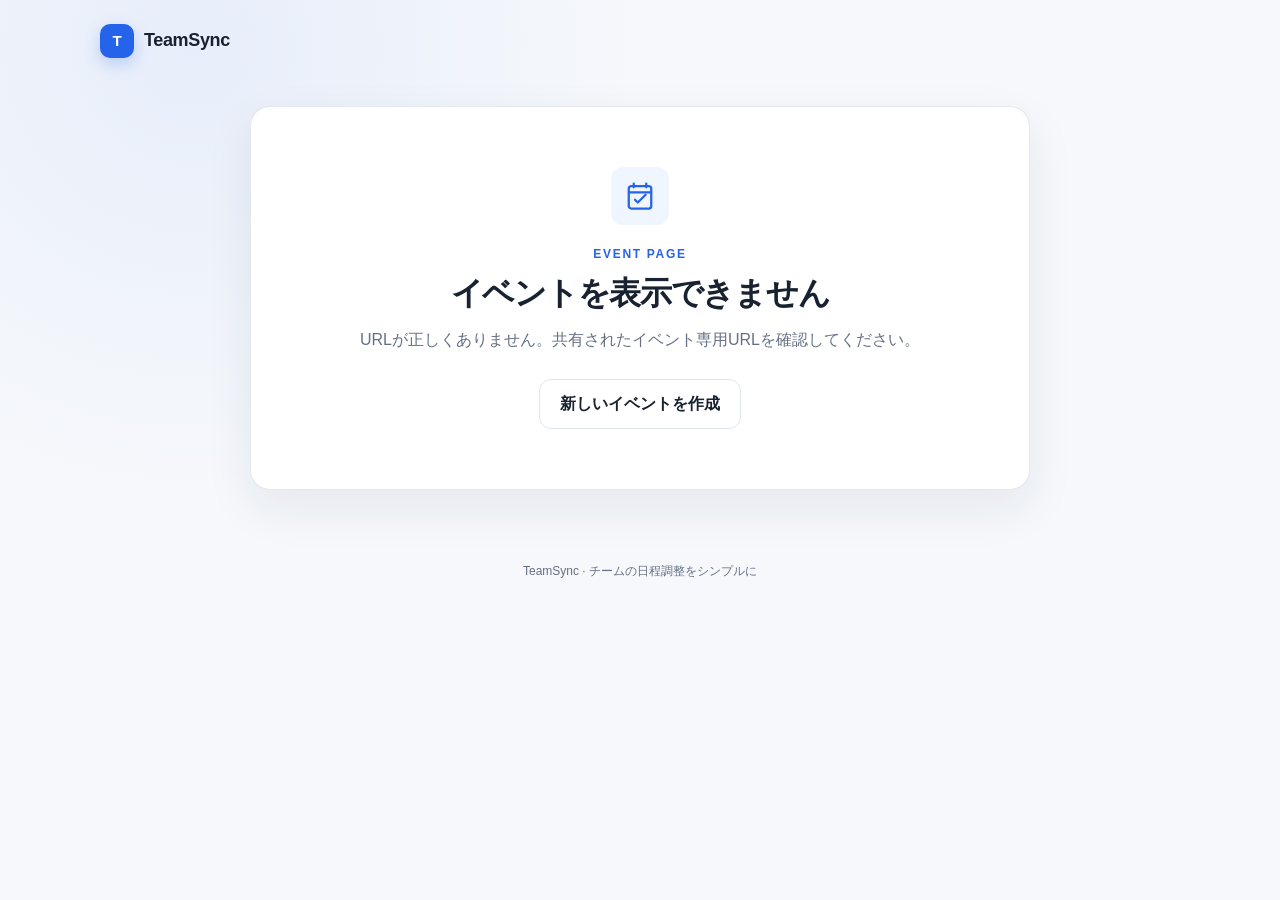
==== event.html @ c346ac4a "Remove totals row from response table" ====
<!doctype html>
<html lang="ja">
  <head>
    <meta charset="UTF-8" />
    <meta name="viewport" content="width=device-width, initial-scale=1.0" />
    <meta name="description" content="TeamSyncのイベント専用ページです。" />
    <title>イベント | TeamSync</title>
    <link rel="stylesheet" href="css/style.css?v=9" />
  </head>
  <body>
    <header class="site-header">
      <a class="brand" href="index.html" aria-label="TeamSync ホーム">
        <span class="brand-mark" aria-hidden="true">T</span>
        <span>TeamSync</span>
      </a>
    </header>

    <main class="page-shell event-page-shell">
      <section id="event-loading" class="card event-state" aria-live="polite">
        <span class="event-loader" aria-hidden="true"></span>
        <p>イベント情報を読み込んでいます…</p>
      </section>

      <section id="event-error" class="card empty-state" aria-labelledby="event-error-title" hidden>
        <span class="calendar-icon calendar-icon--large" aria-hidden="true">
          <svg viewBox="0 0 24 24">
            <path d="M7 2v3M17 2v3M3.5 9h17M5 4h14a2 2 0 0 1 2 2v14a2 2 0 0 1-2 2H5a2 2 0 0 1-2-2V6a2 2 0 0 1 2-2Z" />
            <path d="m8 15 2.2 2.2L16.5 11" />
          </svg>
        </span>
        <p class="eyebrow">EVENT PAGE</p>
        <h1 id="event-error-title">イベントを表示できません</h1>
        <p id="event-error-message" class="intro-copy"></p>
        <a class="secondary-button" href="index.html">新しいイベントを作成</a>
      </section>

      <article id="event-content" class="event-content" aria-labelledby="event-title" hidden>
        <section class="card event-summary">
          <div class="event-summary-heading">
            <div>
              <p class="eyebrow">EVENT</p>
              <h1 id="event-title"></h1>
            </div>
            <span class="event-candidate-badge" id="event-candidate-count"></span>
          </div>
          <p id="event-description" class="event-description"></p>

          <div class="share-panel">
            <div>
              <span class="share-label">イベント専用URL</span>
              <p id="share-url" class="share-url"></p>
            </div>
            <button id="copy-url-button" class="copy-button" type="button">
              <svg viewBox="0 0 20 20" aria-hidden="true">
                <rect x="6" y="6" width="10" height="10" rx="2" />
                <path d="M13 6V5a2 2 0 0 0-2-2H5a2 2 0 0 0-2 2v6a2 2 0 0 0 2 2h1" />
              </svg>
              <span id="copy-url-label">URLをコピー</span>
            </button>
          </div>
          <p id="copy-status" class="copy-status" role="status" aria-live="polite"></p>
        </section>

        <section class="card event-dates" aria-labelledby="event-dates-title">
          <div class="event-section-heading">
            <div>
              <p class="step-label">YOUR RESPONSE</p>
              <h2 id="event-dates-title">出欠を回答</h2>
            </div>
            <p>回答する候補だけ選択できます</p>
          </div>

          <form id="response-form" novalidate>
            <div class="response-name-group">
              <label for="participant-name">
                名前 <span class="required">*</span>
              </label>
              <input
                id="participant-name"
                name="participantName"
                type="text"
                maxlength="40"
                placeholder="例：たなか"
                autocomplete="name"
                aria-describedby="participant-name-hint participant-name-error"
                required
              />
              <div class="field-meta">
                <p id="participant-name-hint" class="field-hint">
                  同じ名前で再回答すると、選択した回答を更新します
                </p>
                <p id="participant-name-count" class="character-count" aria-hidden="true">
                  0 / 40
                </p>
              </div>
              <p id="participant-name-error" class="field-error" aria-live="polite"></p>
            </div>

            <ol id="event-date-list" class="event-date-list"></ol>

            <p class="response-help">
              ○・△・×のいずれかを選んだ候補だけ保存されます。コメントは候補ごとに任意です。
            </p>
            <p id="response-form-error" class="field-error response-form-error" aria-live="polite"></p>

            <button class="primary-button" id="submit-response-button" type="submit">
              <span class="button-spinner" aria-hidden="true" hidden></span>
              <span id="submit-response-button-label">回答を保存</span>
              <svg viewBox="0 0 20 20" aria-hidden="true">
                <path d="m4 10 4 4 8-8" />
              </svg>
            </button>

            <p id="response-notice" class="phase-notice" role="status" aria-live="polite" hidden></p>
          </form>
        </section>

        <section class="card event-results" aria-labelledby="event-results-title">
          <div class="event-section-heading results-heading">
            <div>
              <p class="step-label">RESULTS</p>
              <h2 id="event-results-title">回答一覧</h2>
            </div>
            <div class="results-heading-actions">
              <p id="results-participant-count">0人が回答</p>
              <button id="refresh-results-button" class="refresh-results-button" type="button">
                結果を更新
              </button>
            </div>
          </div>

          <div id="results-loading" class="results-state" role="status" aria-live="polite">
            <span class="event-loader" aria-hidden="true"></span>
            <p>回答結果を読み込んでいます…</p>
          </div>

          <div id="results-error" class="results-state results-state--error" role="status" hidden>
            <p>回答結果を読み込めませんでした。「結果を更新」をお試しください。</p>
          </div>

          <div id="results-empty" class="results-empty" hidden>
            <strong>まだ回答はありません</strong>
            <p>最初の回答が保存されると、候補別の集計と回答一覧が表示されます。</p>
          </div>

          <div id="results-content" hidden>
            <div
              id="candidate-summary-list"
              class="candidate-summary-list"
              aria-label="候補日時ごとの回答集計"
            ></div>

            <div class="results-table-scroll" tabindex="0" aria-label="参加者ごとの回答一覧">
              <table class="results-table">
                <caption>参加者ごとの○・△・×とコメント</caption>
                <thead id="results-table-head"></thead>
                <tbody id="results-table-body"></tbody>
              </table>
            </div>
          </div>
        </section>

        <div class="event-page-actions">
          <a class="secondary-button" href="index.html">新しいイベントを作成</a>
        </div>
      </article>
    </main>

    <footer class="site-footer">
      <p>TeamSync <span aria-hidden="true">·</span> チームの日程調整をシンプルに</p>
    </footer>

    <script src="js/config.js?v=7" defer></script>
    <script src="js/supabase.js?v=7" defer></script>
    <script src="js/event.js?v=9" defer></script>
  </body>
</html>
---- css/style.css ----
:root {
  color-scheme: light;
  --color-bg: #f6f8fb;
  --color-surface: #ffffff;
  --color-text: #182230;
  --color-muted: #667085;
  --color-border: #dfe5ec;
  --color-primary: #2563eb;
  --color-primary-dark: #1d4ed8;
  --color-primary-soft: #eff6ff;
  --color-danger: #c9362b;
  --shadow-card: 0 18px 48px rgba(30, 41, 59, 0.08);
  --radius-large: 20px;
  --radius-medium: 12px;
  font-family:
    Inter, "Noto Sans JP", "Hiragino Kaku Gothic ProN", "Yu Gothic", Meiryo,
    sans-serif;
}

* {
  box-sizing: border-box;
}

[hidden] {
  display: none !important;
}

html {
  min-width: 320px;
  background: var(--color-bg);
}

body {
  min-height: 100vh;
  margin: 0;
  color: var(--color-text);
  background:
    radial-gradient(circle at 15% 5%, rgba(37, 99, 235, 0.07), transparent 28rem),
    var(--color-bg);
  line-height: 1.65;
}

button,
input,
select,
textarea {
  font: inherit;
}

a {
  color: inherit;
}

.site-header {
  width: min(100% - 40px, 1080px);
  margin: 0 auto;
  padding: 24px 0;
}

.brand {
  display: inline-flex;
  align-items: center;
  gap: 10px;
  color: var(--color-text);
  font-size: 1.125rem;
  font-weight: 750;
  letter-spacing: -0.02em;
  text-decoration: none;
}

.brand-mark {
  display: grid;
  width: 34px;
  height: 34px;
  place-items: center;
  border-radius: 10px;
  color: #fff;
  background: var(--color-primary);
  box-shadow: 0 6px 16px rgba(37, 99, 235, 0.25);
  font-size: 0.95rem;
}

.page-shell {
  width: min(100% - 40px, 720px);
  margin: 40px auto 72px;
}

.page-shell--centered {
  display: grid;
  min-height: calc(100vh - 220px);
  place-items: center;
}

.intro {
  margin-bottom: 28px;
  text-align: center;
}

.eyebrow,
.step-label {
  margin: 0 0 8px;
  color: var(--color-primary);
  font-size: 0.75rem;
  font-weight: 800;
  letter-spacing: 0.14em;
}

h1,
h2,
p {
  overflow-wrap: anywhere;
}

h1 {
  margin: 0;
  font-size: clamp(1.9rem, 6vw, 2.75rem);
  line-height: 1.25;
  letter-spacing: -0.04em;
}

.intro-copy {
  max-width: 580px;
  margin: 14px auto 0;
  color: var(--color-muted);
}

.card {
  padding: 36px;
  border: 1px solid rgba(223, 229, 236, 0.85);
  border-radius: var(--radius-large);
  background: var(--color-surface);
  box-shadow: var(--shadow-card);
}

.card-heading {
  display: flex;
  align-items: flex-end;
  justify-content: space-between;
  gap: 24px;
  margin-bottom: 32px;
  padding-bottom: 22px;
  border-bottom: 1px solid var(--color-border);
}

.card-heading h2 {
  margin: 0;
  font-size: 1.5rem;
  line-height: 1.35;
  letter-spacing: -0.025em;
}

.required-note {
  flex: none;
  margin: 0;
  color: var(--color-muted);
  font-size: 0.78rem;
}

.required,
.required-note span {
  color: var(--color-danger);
}

.form-group {
  min-width: 0;
  margin: 0 0 26px;
  padding: 0;
  border: 0;
}

label,
legend {
  display: block;
  margin-bottom: 8px;
  color: var(--color-text);
  font-size: 0.925rem;
  font-weight: 700;
}

.optional {
  display: inline-block;
  margin-left: 6px;
  padding: 1px 7px;
  border-radius: 999px;
  color: var(--color-muted);
  background: #f0f2f5;
  font-size: 0.7rem;
  font-weight: 600;
  vertical-align: 1px;
}

input,
textarea {
  width: 100%;
  border: 1px solid var(--color-border);
  border-radius: var(--radius-medium);
  outline: none;
  color: var(--color-text);
  background: var(--color-surface);
  transition:
    border-color 160ms ease,
    box-shadow 160ms ease;
}

input {
  min-height: 50px;
  padding: 11px 14px;
}

textarea {
  min-height: 120px;
  padding: 12px 14px;
  resize: vertical;
}

input::placeholder,
textarea::placeholder {
  color: #98a2b3;
}

input:hover,
textarea:hover {
  border-color: #b8c2ce;
}

input:focus,
textarea:focus {
  border-color: var(--color-primary);
  box-shadow: 0 0 0 4px rgba(37, 99, 235, 0.11);
}

input[aria-invalid="true"] {
  border-color: var(--color-danger);
}

input[aria-invalid="true"]:focus {
  box-shadow: 0 0 0 4px rgba(201, 54, 43, 0.1);
}

.field-meta {
  display: flex;
  justify-content: space-between;
  gap: 16px;
  margin-top: 7px;
}

.field-hint,
.character-count,
.field-error {
  margin: 0;
  font-size: 0.76rem;
}

.field-hint,
.character-count {
  color: var(--color-muted);
}

.character-count {
  flex: none;
}

.field-error {
  min-height: 1.25rem;
  margin-top: 3px;
  color: var(--color-danger);
  font-weight: 650;
}

.placeholder-content {
  display: flex;
  align-items: center;
  gap: 16px;
  padding: 20px;
  border: 1px dashed #b7c7e6;
  border-radius: var(--radius-medium);
  background: var(--color-primary-soft);
}

.calendar-icon {
  display: grid;
  width: 42px;
  height: 42px;
  flex: none;
  place-items: center;
  border-radius: 12px;
  color: var(--color-primary);
  background: #fff;
}

.calendar-icon svg {
  width: 23px;
  fill: none;
  stroke: currentColor;
  stroke-linecap: round;
  stroke-linejoin: round;
  stroke-width: 1.8;
}

.placeholder-title,
.placeholder-copy {
  margin: 0;
}

.schedule-field {
  padding: 0;
}

.calendar {
  overflow: hidden;
  border: 1px solid var(--color-border);
  border-radius: var(--radius-medium);
  background: var(--color-surface);
}

.calendar-header {
  display: grid;
  grid-template-columns: 42px 1fr 42px;
  align-items: center;
  gap: 8px;
  padding: 16px 18px 14px;
  border-bottom: 1px solid var(--color-border);
}

.calendar-month {
  margin: 0;
  font-size: 1.05rem;
  font-weight: 750;
  letter-spacing: -0.02em;
  text-align: center;
}

.calendar-nav-button {
  display: grid;
  width: 40px;
  height: 40px;
  place-items: center;
  border: 1px solid var(--color-border);
  border-radius: 10px;
  color: var(--color-text);
  background: #fff;
  cursor: pointer;
  transition:
    border-color 160ms ease,
    background-color 160ms ease,
    color 160ms ease;
}

.calendar-nav-button svg {
  width: 19px;
  fill: none;
  stroke: currentColor;
  stroke-linecap: round;
  stroke-linejoin: round;
  stroke-width: 2;
}

.calendar-nav-button:hover:not(:disabled) {
  border-color: #b7c7e6;
  color: var(--color-primary);
  background: var(--color-primary-soft);
}

.calendar-nav-button:disabled {
  color: #b9c0ca;
  background: #f6f7f9;
  cursor: not-allowed;
}

.calendar-nav-button:focus-visible,
.calendar-day:focus-visible {
  outline: 3px solid rgba(37, 99, 235, 0.22);
  outline-offset: 2px;
}

.calendar-weekdays,
.calendar-grid {
  display: grid;
  grid-template-columns: repeat(7, minmax(0, 1fr));
}

.calendar-weekdays {
  padding: 12px 16px 5px;
  color: var(--color-muted);
  font-size: 0.72rem;
  font-weight: 700;
  text-align: center;
}

.calendar-weekdays .is-sunday,
.calendar-day.is-sunday:not(.is-selected) {
  color: #d14a43;
}

.calendar-weekdays .is-saturday,
.calendar-day.is-saturday:not(.is-selected) {
  color: #3972bd;
}

.calendar-grid {
  gap: 4px;
  padding: 5px 16px 16px;
}

.calendar-day,
.calendar-empty-cell {
  aspect-ratio: 1;
  min-width: 0;
}

.calendar-day {
  position: relative;
  display: grid;
  place-items: center;
  padding: 0;
  border: 1px solid transparent;
  border-radius: 10px;
  color: var(--color-text);
  background: transparent;
  font-size: 0.86rem;
  font-weight: 650;
  cursor: pointer;
  transition:
    color 140ms ease,
    background-color 140ms ease,
    border-color 140ms ease,
    transform 140ms ease;
}

.calendar-day:hover:not(:disabled):not(.is-selected) {
  border-color: #c8d8f3;
  background: var(--color-primary-soft);
  transform: translateY(-1px);
}

.calendar-day.is-today:not(.is-selected) {
  border-color: #9dbbec;
  color: var(--color-primary-dark);
  font-weight: 800;
}

.calendar-day.is-selected {
  border-color: var(--color-primary);
  color: #fff;
  background: var(--color-primary);
  box-shadow: 0 5px 12px rgba(37, 99, 235, 0.25);
}

.calendar-day.is-past {
  color: #c2c7cf;
  cursor: not-allowed;
}

.calendar-selection {
  display: flex;
  align-items: center;
  gap: 12px;
  margin: 0 16px 16px;
  padding: 12px 14px;
  border-radius: 10px;
  color: var(--color-muted);
  background: #f7f8fa;
  transition:
    color 160ms ease,
    background-color 160ms ease;
}

.calendar-selection.has-selection {
  color: #254f89;
  background: var(--color-primary-soft);
}

.calendar-selection-icon {
  display: grid;
  width: 34px;
  height: 34px;
  flex: none;
  place-items: center;
  border-radius: 9px;
  color: var(--color-primary);
  background: #fff;
}

.calendar-selection-icon svg {
  width: 20px;
  fill: none;
  stroke: currentColor;
  stroke-linecap: round;
  stroke-linejoin: round;
  stroke-width: 1.8;
}

.calendar-selection-label,
.calendar-selection strong {
  display: block;
}

.calendar-selection-label {
  margin-bottom: 1px;
  font-size: 0.68rem;
  font-weight: 650;
}

.calendar-selection strong {
  color: var(--color-text);
  font-size: 0.84rem;
}

.candidate-editor {
  margin-top: 16px;
  padding: 18px;
  border: 1px solid var(--color-border);
  border-radius: var(--radius-medium);
  background: #fbfcfe;
}

.candidate-editor-header {
  display: flex;
  align-items: flex-start;
  justify-content: space-between;
  gap: 16px;
  margin-bottom: 14px;
}

.candidate-editor-header h3,
.candidate-editor-header p,
.candidate-date {
  margin: 0;
}

.candidate-editor-header h3 {
  font-size: 0.95rem;
  letter-spacing: -0.015em;
}

.candidate-editor-header p {
  margin-top: 2px;
  color: var(--color-muted);
  font-size: 0.75rem;
}

.candidate-count {
  flex: none;
  padding: 3px 9px;
  border-radius: 999px;
  color: #315b96;
  background: var(--color-primary-soft);
  font-size: 0.72rem;
  font-weight: 750;
}

.bulk-time-panel {
  margin-bottom: 14px;
  padding: 14px;
  border: 1px solid #cbdaf1;
  border-radius: 11px;
  background: var(--color-primary-soft);
}

.bulk-time-heading {
  display: flex;
  align-items: flex-start;
  justify-content: space-between;
  gap: 14px;
  margin-bottom: 12px;
}

.bulk-time-heading h4,
.bulk-time-heading p {
  margin: 0;
}

.bulk-time-heading h4 {
  color: #1f3f76;
  font-size: 0.82rem;
}

.bulk-time-heading p {
  margin-top: 2px;
  color: #52709e;
  font-size: 0.7rem;
}

.bulk-time-badge {
  flex: none;
  padding: 3px 8px;
  border-radius: 999px;
  color: #315b96;
  background: #fff;
  font-size: 0.65rem;
  font-weight: 800;
}

.bulk-time-controls {
  display: grid;
  grid-template-columns: minmax(0, 1fr) auto minmax(0, 1fr) auto;
  align-items: end;
  gap: 8px;
}

.bulk-time-button {
  min-height: 44px;
  padding: 9px 13px;
  border: 1px solid #8fb1e4;
  border-radius: 9px;
  color: #234f8f;
  background: #fff;
  font-size: 0.72rem;
  font-weight: 750;
  white-space: nowrap;
  cursor: pointer;
  transition:
    border-color 150ms ease,
    background-color 150ms ease,
    color 150ms ease;
}

.bulk-time-button:hover:not(:disabled) {
  border-color: var(--color-primary);
  color: var(--color-primary-dark);
  background: #f8fbff;
}

.bulk-time-button:focus-visible {
  outline: 3px solid rgba(37, 99, 235, 0.22);
  outline-offset: 2px;
}

.bulk-time-button:disabled,
.bulk-time-panel .time-select:disabled {
  color: #98a2b3;
  background: #f2f4f7;
  cursor: not-allowed;
}

.bulk-time-message {
  min-height: 1.1rem;
  margin: 7px 1px -2px;
  color: #52709e;
  font-size: 0.68rem;
}

.bulk-time-message.is-error {
  color: var(--color-danger);
  font-weight: 650;
}

.bulk-time-message.is-success {
  color: #256947;
  font-weight: 650;
}

.candidate-empty {
  padding: 22px 16px;
  border: 1px dashed #cbd5e1;
  border-radius: 10px;
  color: var(--color-muted);
  background: #fff;
  font-size: 0.8rem;
  text-align: center;
}

.candidate-list {
  display: grid;
  gap: 10px;
}

.candidate-card {
  padding: 15px;
  border: 1px solid var(--color-border);
  border-radius: 11px;
  background: #fff;
  box-shadow: 0 4px 12px rgba(30, 41, 59, 0.035);
}

.candidate-card-header {
  display: flex;
  align-items: center;
  justify-content: space-between;
  gap: 12px;
  margin-bottom: 13px;
}

.candidate-heading-group {
  min-width: 0;
}

.candidate-index {
  display: block;
  margin-bottom: 1px;
  color: var(--color-primary);
  font-size: 0.65rem;
  font-weight: 800;
  letter-spacing: 0.08em;
}

.candidate-date {
  font-size: 0.9rem;
  line-height: 1.4;
  letter-spacing: -0.01em;
  overflow-wrap: anywhere;
}

.candidate-remove-button {
  display: grid;
  width: 38px;
  height: 38px;
  flex: none;
  place-items: center;
  padding: 0;
  border: 1px solid var(--color-border);
  border-radius: 9px;
  color: var(--color-muted);
  background: #fff;
  cursor: pointer;
  transition:
    color 150ms ease,
    border-color 150ms ease,
    background-color 150ms ease;
}

.candidate-remove-button svg {
  width: 17px;
  fill: none;
  stroke: currentColor;
  stroke-linecap: round;
  stroke-width: 1.8;
}

.candidate-remove-button:hover {
  border-color: #efb4ae;
  color: var(--color-danger);
  background: #fff7f6;
}

.candidate-remove-button:focus-visible,
.time-select:focus-visible {
  outline: 3px solid rgba(37, 99, 235, 0.22);
  outline-offset: 2px;
}

.time-range {
  display: grid;
  grid-template-columns: minmax(0, 1fr) auto minmax(0, 1fr);
  align-items: end;
  gap: 9px;
}

.time-field {
  min-width: 0;
  margin: 0;
}

.time-field > span {
  display: block;
  margin-bottom: 5px;
  color: var(--color-muted);
  font-size: 0.68rem;
  font-weight: 700;
}

.time-select {
  width: 100%;
  min-width: 0;
  min-height: 44px;
  padding: 9px 10px;
  border: 1px solid var(--color-border);
  border-radius: 9px;
  outline: none;
  color: var(--color-text);
  background: #fff;
  font-weight: 650;
  cursor: pointer;
  transition:
    border-color 150ms ease,
    box-shadow 150ms ease;
}

.time-select:hover {
  border-color: #b8c2ce;
}

.time-select:focus {
  border-color: var(--color-primary);
  box-shadow: 0 0 0 3px rgba(37, 99, 235, 0.1);
}

.time-select[aria-invalid="true"] {
  border-color: var(--color-danger);
}

.time-separator {
  padding-bottom: 10px;
  color: var(--color-muted);
  font-size: 0.78rem;
}

.candidate-time-error {
  min-height: 1.2rem;
  margin: 4px 0 -3px;
  color: var(--color-danger);
  font-size: 0.72rem;
  font-weight: 650;
}

.schedule-hint {
  margin-top: 8px;
}

.placeholder-title {
  color: #1f3f76;
  font-size: 0.9rem;
  font-weight: 700;
}

.placeholder-copy {
  margin-top: 3px;
  color: #52709e;
  font-size: 0.78rem;
}

.backend-status {
  display: flex;
  align-items: flex-start;
  gap: 11px;
  margin-bottom: 14px;
  padding: 12px 14px;
  border: 1px solid var(--color-border);
  border-radius: 10px;
  color: var(--color-muted);
  background: #f8fafc;
}

.backend-status-indicator {
  width: 9px;
  height: 9px;
  flex: none;
  margin-top: 7px;
  border-radius: 50%;
  background: #98a2b3;
  box-shadow: 0 0 0 4px rgba(152, 162, 179, 0.13);
}

.backend-status strong,
.backend-status span:not(.backend-status-indicator) {
  display: block;
}

.backend-status strong {
  color: var(--color-text);
  font-size: 0.8rem;
}

.backend-status span:not(.backend-status-indicator) {
  margin-top: 1px;
  font-size: 0.72rem;
}

.backend-status.is-ready {
  border-color: #b7dfca;
  color: #397257;
  background: #f2fbf6;
}

.backend-status.is-ready .backend-status-indicator {
  background: #25a166;
  box-shadow: 0 0 0 4px rgba(37, 161, 102, 0.13);
}

.backend-status.is-missing {
  border-color: #f0d5a7;
  color: #886222;
  background: #fffaf0;
}

.backend-status.is-missing .backend-status-indicator {
  background: #d99a2b;
  box-shadow: 0 0 0 4px rgba(217, 154, 43, 0.13);
}

.primary-button,
.secondary-button {
  display: inline-flex;
  min-height: 50px;
  align-items: center;
  justify-content: center;
  gap: 8px;
  border-radius: var(--radius-medium);
  font-weight: 750;
  text-decoration: none;
  cursor: pointer;
  transition:
    background-color 160ms ease,
    border-color 160ms ease,
    transform 160ms ease,
    box-shadow 160ms ease;
}

.primary-button {
  width: 100%;
  padding: 12px 20px;
  border: 1px solid var(--color-primary);
  color: #fff;
  background: var(--color-primary);
  box-shadow: 0 8px 18px rgba(37, 99, 235, 0.19);
}

.primary-button svg {
  width: 18px;
  fill: none;
  stroke: currentColor;
  stroke-linecap: round;
  stroke-linejoin: round;
  stroke-width: 2;
}

.primary-button:hover:not(:disabled) {
  border-color: var(--color-primary-dark);
  background: var(--color-primary-dark);
  box-shadow: 0 10px 22px rgba(37, 99, 235, 0.25);
  transform: translateY(-1px);
}

.primary-button:disabled {
  border-color: #7ba1ee;
  background: #7ba1ee;
  box-shadow: none;
  cursor: wait;
}

.button-spinner {
  width: 17px;
  height: 17px;
  border: 2px solid rgba(255, 255, 255, 0.45);
  border-top-color: #fff;
  border-radius: 50%;
  animation: button-spin 700ms linear infinite;
}

@keyframes button-spin {
  to {
    transform: rotate(360deg);
  }
}

.primary-button:active,
.secondary-button:active {
  transform: translateY(0);
}

.primary-button:focus-visible,
.secondary-button:focus-visible,
.brand:focus-visible {
  outline: 3px solid rgba(37, 99, 235, 0.25);
  outline-offset: 3px;
}

.secondary-button {
  margin-top: 26px;
  padding: 10px 20px;
  border: 1px solid var(--color-border);
  color: var(--color-text);
  background: #fff;
}

.secondary-button:hover {
  border-color: #b8c2ce;
  background: #f8fafc;
}

.phase-notice {
  margin: 14px 0 0;
  padding: 11px 14px;
  border-radius: 10px;
  color: #315b96;
  background: var(--color-primary-soft);
  font-size: 0.82rem;
  text-align: center;
}

.phase-notice.is-success {
  color: #256947;
  background: #edf9f2;
}

.phase-notice.is-error {
  color: #9f332b;
  background: #fff1f0;
}

.empty-state {
  width: 100%;
  padding-block: 60px;
  text-align: center;
}

.empty-state h1 {
  font-size: clamp(1.55rem, 5vw, 2rem);
}

.calendar-icon--large {
  width: 58px;
  height: 58px;
  margin: 0 auto 20px;
  background: var(--color-primary-soft);
}

.calendar-icon--large svg {
  width: 30px;
}

.event-page-shell {
  width: min(100% - 40px, 780px);
  margin-top: 24px;
}

.event-state {
  display: flex;
  min-height: 240px;
  align-items: center;
  justify-content: center;
  gap: 13px;
  color: var(--color-muted);
  text-align: center;
}

.event-state p {
  margin: 0;
}

.event-loader {
  width: 22px;
  height: 22px;
  border: 2px solid #c9d5e7;
  border-top-color: var(--color-primary);
  border-radius: 50%;
  animation: button-spin 750ms linear infinite;
}

.event-content {
  display: grid;
  min-width: 0;
  gap: 18px;
}

.event-summary,
.event-dates,
.event-results,
.event-summary-heading > div,
.share-panel > div,
.event-date-detail {
  min-width: 0;
}

.event-summary-heading {
  display: flex;
  align-items: flex-start;
  justify-content: space-between;
  gap: 22px;
}

.event-summary-heading h1 {
  font-size: clamp(1.75rem, 6vw, 2.4rem);
}

.event-candidate-badge {
  flex: none;
  margin-top: 5px;
  padding: 5px 12px;
  border-radius: 999px;
  color: #315b96;
  background: var(--color-primary-soft);
  font-size: 0.78rem;
  font-weight: 800;
}

.event-description {
  margin: 20px 0 26px;
  color: #475467;
  white-space: pre-wrap;
}

.event-description.is-empty {
  color: #98a2b3;
}

.share-panel {
  display: grid;
  grid-template-columns: minmax(0, 1fr) auto;
  align-items: center;
  gap: 16px;
  padding: 16px;
  border: 1px solid #cbdaf1;
  border-radius: 12px;
  background: var(--color-primary-soft);
}

.share-label {
  display: block;
  color: #52709e;
  font-size: 0.68rem;
  font-weight: 750;
}

.share-url {
  overflow: hidden;
  margin: 2px 0 0;
  color: #1f3f76;
  font-size: 0.78rem;
  font-weight: 650;
  text-overflow: ellipsis;
  white-space: nowrap;
}

.copy-button {
  display: inline-flex;
  min-height: 42px;
  align-items: center;
  justify-content: center;
  gap: 7px;
  padding: 9px 14px;
  border: 1px solid #a9c2e8;
  border-radius: 9px;
  color: #234f8f;
  background: #fff;
  font-size: 0.78rem;
  font-weight: 750;
  cursor: pointer;
  transition:
    border-color 150ms ease,
    background-color 150ms ease,
    transform 150ms ease;
}

.copy-button svg {
  width: 17px;
  fill: none;
  stroke: currentColor;
  stroke-linecap: round;
  stroke-linejoin: round;
  stroke-width: 1.7;
}

.copy-button:hover {
  border-color: #7fa7df;
  background: #f8fbff;
  transform: translateY(-1px);
}

.copy-button:focus-visible {
  outline: 3px solid rgba(37, 99, 235, 0.22);
  outline-offset: 2px;
}

.copy-status {
  min-height: 1.25rem;
  margin: 6px 2px -4px;
  color: #397257;
  font-size: 0.72rem;
}

.event-section-heading {
  display: flex;
  align-items: flex-end;
  justify-content: space-between;
  gap: 20px;
  margin-bottom: 22px;
  padding-bottom: 18px;
  border-bottom: 1px solid var(--color-border);
}

.event-section-heading h2,
.event-section-heading p {
  margin: 0;
}

.event-section-heading h2 {
  font-size: 1.35rem;
  letter-spacing: -0.02em;
}

.event-section-heading > p {
  color: var(--color-muted);
  font-size: 0.72rem;
}

.event-date-list {
  display: grid;
  gap: 14px;
  margin: 0;
  padding: 0;
  list-style: none;
}

.event-date-item {
  padding: 17px;
  border: 1px solid var(--color-border);
  border-radius: 11px;
  background: #fbfcfe;
}

.event-date-main {
  display: flex;
  min-width: 0;
  align-items: center;
  gap: 14px;
}

.event-date-index {
  display: grid;
  width: 38px;
  height: 38px;
  flex: none;
  place-items: center;
  border-radius: 10px;
  color: var(--color-primary);
  background: var(--color-primary-soft);
  font-size: 0.73rem;
  font-weight: 800;
}

.event-date-detail strong,
.event-date-detail span {
  display: block;
}

.event-date-detail strong {
  font-size: 0.92rem;
}

.event-date-detail span {
  margin-top: 1px;
  color: var(--color-muted);
  font-size: 0.8rem;
  font-weight: 650;
}

.response-name-group {
  margin-bottom: 22px;
}

.response-date-fields {
  display: grid;
  grid-template-columns: minmax(0, 1fr) minmax(0, 1.25fr);
  gap: 16px;
  margin-top: 16px;
  padding-top: 16px;
  border-top: 1px solid var(--color-border);
}

.response-status-fieldset {
  min-width: 0;
  margin: 0;
  padding: 0;
  border: 0;
}

.response-status-fieldset legend,
.response-comment-heading label {
  margin: 0 0 7px;
  color: var(--color-muted);
  font-size: 0.7rem;
  font-weight: 750;
}

.response-status-options {
  display: grid;
  grid-template-columns: repeat(3, minmax(0, 1fr));
  gap: 7px;
}

.response-status-input {
  position: absolute;
  width: 1px;
  height: 1px;
  overflow: hidden;
  margin: -1px;
  padding: 0;
  border: 0;
  clip: rect(0 0 0 0);
  clip-path: inset(50%);
  white-space: nowrap;
}

.response-status-option {
  display: flex;
  min-height: 58px;
  align-items: center;
  justify-content: center;
  gap: 6px;
  margin: 0;
  padding: 8px 6px;
  border: 1px solid var(--color-border);
  border-radius: 10px;
  color: var(--color-muted);
  background: #fff;
  cursor: pointer;
  transition:
    border-color 150ms ease,
    background-color 150ms ease,
    color 150ms ease,
    transform 150ms ease;
}

.response-status-option:hover {
  border-color: #b8c2ce;
  transform: translateY(-1px);
}

.response-status-option strong {
  font-size: 1.16rem;
  line-height: 1;
}

.response-status-option span {
  font-size: 0.7rem;
  font-weight: 750;
}

.response-status-input:focus-visible + .response-status-option {
  outline: 3px solid rgba(37, 99, 235, 0.22);
  outline-offset: 2px;
}

.response-status-input:checked + .response-status-option.is-yes {
  border-color: #74c99b;
  color: #187848;
  background: #ecf9f2;
}

.response-status-input:checked + .response-status-option.is-maybe {
  border-color: #e5bd62;
  color: #8a6112;
  background: #fff8e8;
}

.response-status-input:checked + .response-status-option.is-no {
  border-color: #e6a29d;
  color: #a23830;
  background: #fff1f0;
}

.response-comment-group {
  min-width: 0;
}

.response-comment-heading {
  display: flex;
  align-items: center;
  justify-content: space-between;
  gap: 12px;
}

.response-comment {
  min-height: 58px;
  padding: 9px 11px;
  border-radius: 10px;
  font-size: 0.78rem;
}

.response-comment:disabled {
  color: #98a2b3;
  background: #f1f3f6;
  cursor: not-allowed;
}

.response-help {
  margin: 12px 2px 0;
  color: var(--color-muted);
  font-size: 0.74rem;
}

.response-form-error {
  margin: 3px 2px 8px;
}

.results-heading {
  align-items: center;
}

.results-heading-actions {
  display: flex;
  align-items: center;
  gap: 12px;
}

.results-heading-actions p {
  color: var(--color-muted);
  font-size: 0.75rem;
  font-weight: 700;
}

.refresh-results-button {
  min-height: 36px;
  padding: 7px 12px;
  border: 1px solid #cbd5e1;
  border-radius: 9px;
  color: #344054;
  background: #fff;
  font-size: 0.72rem;
  font-weight: 750;
  cursor: pointer;
  transition:
    border-color 150ms ease,
    color 150ms ease,
    background-color 150ms ease;
}

.refresh-results-button:hover:not(:disabled) {
  border-color: #8fb1e4;
  color: #24528f;
  background: #f8fbff;
}

.refresh-results-button:focus-visible {
  outline: 3px solid rgba(37, 99, 235, 0.22);
  outline-offset: 2px;
}

.refresh-results-button:disabled {
  cursor: wait;
  opacity: 0.6;
}

.results-state {
  display: flex;
  min-height: 112px;
  align-items: center;
  justify-content: center;
  gap: 12px;
  color: var(--color-muted);
  text-align: center;
}

.results-state p {
  margin: 0;
}

.results-state--error {
  color: #a23830;
}

.results-empty {
  padding: 30px 20px;
  border: 1px dashed #cbd5e1;
  border-radius: 12px;
  color: var(--color-muted);
  background: #fbfcfe;
  text-align: center;
}

.results-empty strong {
  display: block;
  color: var(--color-text);
}

.results-empty p {
  max-width: 480px;
  margin: 7px auto 0;
  font-size: 0.78rem;
}

.candidate-summary-list {
  display: grid;
  grid-template-columns: repeat(auto-fit, minmax(260px, 1fr));
  gap: 12px;
  margin-bottom: 20px;
}

.candidate-summary-card {
  min-width: 0;
  padding: 15px;
  border: 1px solid var(--color-border);
  border-radius: 11px;
  background: #fbfcfe;
}

.candidate-summary-heading {
  display: flex;
  min-width: 0;
  align-items: center;
  gap: 11px;
}

.candidate-summary-heading > div {
  min-width: 0;
}

.candidate-summary-heading strong,
.candidate-summary-heading span {
  display: block;
}

.candidate-summary-heading strong {
  overflow: hidden;
  font-size: 0.82rem;
  text-overflow: ellipsis;
  white-space: nowrap;
}

.candidate-summary-heading > div > span {
  margin-top: 2px;
  color: var(--color-muted);
  font-size: 0.72rem;
  font-weight: 650;
}

.candidate-summary-index {
  display: grid;
  width: 34px;
  height: 34px;
  flex: none;
  place-items: center;
  border-radius: 9px;
  color: var(--color-primary);
  background: var(--color-primary-soft);
  font-size: 0.68rem;
  font-weight: 800;
}

.candidate-summary-counts {
  display: grid;
  grid-template-columns: repeat(4, minmax(0, 1fr));
  gap: 5px;
  margin-top: 13px;
}

.result-count-badge {
  display: flex;
  min-width: 0;
  align-items: center;
  justify-content: center;
  gap: 4px;
  padding: 6px 4px;
  border-radius: 8px;
  color: #667085;
  background: #eef1f5;
  font-size: 0.64rem;
  white-space: nowrap;
}

.result-count-badge strong {
  font-size: 0.78rem;
}

.result-count-badge.is-yes {
  color: #187848;
  background: #eaf8f0;
}

.result-count-badge.is-maybe {
  color: #8a6112;
  background: #fff6df;
}

.result-count-badge.is-no {
  color: #a23830;
  background: #fff0ef;
}

.results-table-scroll {
  overflow-x: auto;
  border: 1px solid var(--color-border);
  border-radius: 12px;
  background: #fff;
  overscroll-behavior-inline: contain;
}

.results-table-scroll:focus-visible {
  outline: 3px solid rgba(37, 99, 235, 0.2);
  outline-offset: 2px;
}

.results-table {
  width: max-content;
  min-width: 100%;
  border-collapse: separate;
  border-spacing: 0;
  font-size: 0.74rem;
}

.results-table caption {
  position: absolute;
  width: 1px;
  height: 1px;
  overflow: hidden;
  clip: rect(0 0 0 0);
  clip-path: inset(50%);
  white-space: nowrap;
}

.results-table th,
.results-table td {
  min-width: 150px;
  padding: 12px;
  border-right: 1px solid var(--color-border);
  border-bottom: 1px solid var(--color-border);
  text-align: left;
  vertical-align: top;
}

.results-table th:first-child,
.results-table td:first-child {
  position: sticky;
  left: 0;
  z-index: 1;
  min-width: 132px;
  max-width: 180px;
  background: #fff;
}

.results-table thead th {
  color: #344054;
  background: #f5f7fa;
  font-weight: 800;
}

.results-table thead th:first-child {
  z-index: 2;
  background: #f5f7fa;
}

.results-table thead th strong,
.results-table thead th span {
  display: block;
}

.results-table thead th span {
  margin-top: 2px;
  color: var(--color-muted);
  font-size: 0.64rem;
  font-weight: 650;
}

.results-table tr > :last-child {
  border-right: 0;
}

.results-table tfoot tr > * {
  border-bottom: 0;
  color: #344054;
  background: #f8fafc;
  font-weight: 750;
}

.results-table tfoot th:first-child {
  background: #f8fafc;
}

.result-status {
  color: #98a2b3;
}

.result-status-label {
  display: inline-flex;
  padding: 4px 8px;
  border-radius: 999px;
  font-size: 0.68rem;
  font-weight: 800;
}

.result-status.is-yes .result-status-label {
  color: #187848;
  background: #eaf8f0;
}

.result-status.is-maybe .result-status-label {
  color: #8a6112;
  background: #fff6df;
}

.result-status.is-no .result-status-label {
  color: #a23830;
  background: #fff0ef;
}

.result-comment {
  max-width: 210px;
  margin: 7px 0 0;
  color: #475467;
  font-size: 0.68rem;
  line-height: 1.55;
  overflow-wrap: anywhere;
  white-space: pre-wrap;
}

.results-total-cell {
  white-space: nowrap;
}

.event-page-actions {
  text-align: center;
}

.event-page-actions .secondary-button {
  margin-top: 2px;
}

.site-footer {
  width: min(100% - 40px, 1080px);
  margin: 0 auto;
  padding: 0 0 32px;
  color: var(--color-muted);
  font-size: 0.75rem;
  text-align: center;
}

.site-footer p {
  margin: 0;
}

@media (max-width: 600px) {
  .site-header {
    width: min(100% - 32px, 1080px);
    padding: 18px 0;
  }

  .page-shell {
    width: min(100% - 24px, 720px);
    margin: 24px auto 48px;
  }

  .intro {
    padding-inline: 8px;
  }

  .intro-copy {
    font-size: 0.9rem;
  }

  .card {
    padding: 24px 18px;
    border-radius: 16px;
  }

  .card-heading {
    align-items: flex-start;
    margin-bottom: 26px;
  }

  .required-note {
    margin-top: 4px;
  }

  .placeholder-content {
    align-items: flex-start;
    padding: 16px;
  }

  .calendar-header {
    padding: 13px 12px 11px;
  }

  .calendar-grid {
    gap: 2px;
    padding: 5px 9px 12px;
  }

  .calendar-weekdays {
    padding: 10px 9px 5px;
  }

  .calendar-day {
    border-radius: 9px;
    font-size: 0.8rem;
  }

  .calendar-selection {
    margin: 0 10px 10px;
  }

  .candidate-editor {
    padding: 14px 12px;
  }

  .bulk-time-controls {
    grid-template-columns: minmax(0, 1fr) auto minmax(0, 1fr);
  }

  .bulk-time-button {
    grid-column: 1 / -1;
    width: 100%;
  }

  .candidate-card {
    padding: 13px 12px;
  }

  .time-range {
    gap: 6px;
  }

  .time-select {
    padding-inline: 7px;
    font-size: 0.82rem;
  }

  .calendar-icon {
    width: 38px;
    height: 38px;
  }

  .empty-state {
    padding-block: 44px;
  }

  .event-page-shell {
    width: min(100% - 24px, 780px);
  }

  .event-summary,
  .event-dates,
  .event-results {
    padding: 24px 18px;
  }

  .event-summary-heading,
  .event-section-heading {
    align-items: flex-start;
  }

  .share-panel {
    grid-template-columns: 1fr;
    gap: 12px;
  }

  .copy-button {
    width: 100%;
  }

  .event-section-heading > p {
    max-width: 120px;
    text-align: right;
  }

  .response-date-fields {
    grid-template-columns: 1fr;
    gap: 13px;
  }

  .response-status-option {
    min-height: 54px;
  }

  .results-heading {
    display: grid;
  }

  .results-heading-actions {
    width: 100%;
    justify-content: space-between;
  }

  .results-heading-actions p {
    max-width: none;
    text-align: left;
  }

  .candidate-summary-list {
    grid-template-columns: 1fr;
  }

  .candidate-summary-counts {
    grid-template-columns: repeat(2, minmax(0, 1fr));
  }
}

@media (prefers-reduced-motion: reduce) {
  *,
  *::before,
  *::after {
    scroll-behavior: auto !important;
    transition-duration: 0.01ms !important;
  }

  .button-spinner,
  .event-loader {
    animation-duration: 1.5s;
  }
}
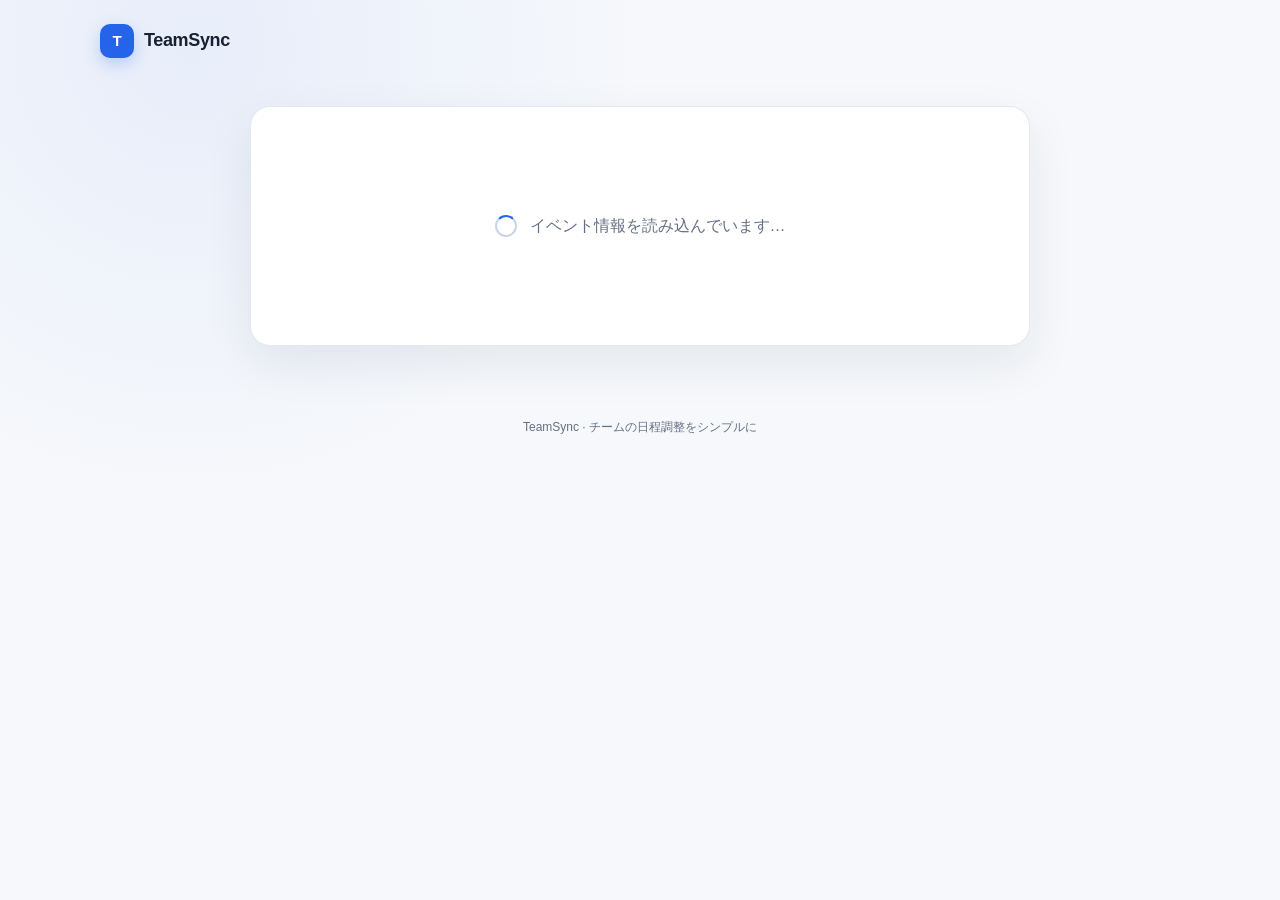
==== commit a0caac8b: "Split event results and response pages" ====
--- a/event.html
+++ b/event.html
@@ -5,7 +5,7 @@
     <meta name="viewport" content="width=device-width, initial-scale=1.0" />
     <meta name="description" content="TeamSyncのイベント専用ページです。" />
     <title>イベント | TeamSync</title>
-    <link rel="stylesheet" href="css/style.css?v=9" />
+    <link rel="stylesheet" href="css/style.css?v=10" />
   </head>
   <body>
     <header class="site-header">
@@ -61,58 +61,18 @@
           <p id="copy-status" class="copy-status" role="status" aria-live="polite"></p>
         </section>
 
-        <section class="card event-dates" aria-labelledby="event-dates-title">
-          <div class="event-section-heading">
-            <div>
-              <p class="step-label">YOUR RESPONSE</p>
-              <h2 id="event-dates-title">出欠を回答</h2>
-            </div>
-            <p>回答する候補だけ選択できます</p>
+        <section class="card response-cta" aria-labelledby="response-cta-title">
+          <div>
+            <p class="step-label">YOUR RESPONSE</p>
+            <h2 id="response-cta-title">日程の回答はこちら</h2>
+            <p>名前と候補日時ごとの○・△・×を入力できます。</p>
           </div>
-
-          <form id="response-form" novalidate>
-            <div class="response-name-group">
-              <label for="participant-name">
-                名前 <span class="required">*</span>
-              </label>
-              <input
-                id="participant-name"
-                name="participantName"
-                type="text"
-                maxlength="40"
-                placeholder="例：たなか"
-                autocomplete="name"
-                aria-describedby="participant-name-hint participant-name-error"
-                required
-              />
-              <div class="field-meta">
-                <p id="participant-name-hint" class="field-hint">
-                  同じ名前で再回答すると、選択した回答を更新します
-                </p>
-                <p id="participant-name-count" class="character-count" aria-hidden="true">
-                  0 / 40
-                </p>
-              </div>
-              <p id="participant-name-error" class="field-error" aria-live="polite"></p>
-            </div>
-
-            <ol id="event-date-list" class="event-date-list"></ol>
-
-            <p class="response-help">
-              ○・△・×のいずれかを選んだ候補だけ保存されます。コメントは候補ごとに任意です。
-            </p>
-            <p id="response-form-error" class="field-error response-form-error" aria-live="polite"></p>
-
-            <button class="primary-button" id="submit-response-button" type="submit">
-              <span class="button-spinner" aria-hidden="true" hidden></span>
-              <span id="submit-response-button-label">回答を保存</span>
-              <svg viewBox="0 0 20 20" aria-hidden="true">
-                <path d="m4 10 4 4 8-8" />
-              </svg>
-            </button>
-
-            <p id="response-notice" class="phase-notice" role="status" aria-live="polite" hidden></p>
-          </form>
+          <a id="response-page-link" class="primary-button response-page-button" href="response.html">
+            <span>出欠を回答</span>
+            <svg viewBox="0 0 20 20" aria-hidden="true">
+              <path d="m7 4 6 6-6 6" />
+            </svg>
+          </a>
         </section>
 
         <section class="card event-results" aria-labelledby="event-results-title">
@@ -172,6 +132,6 @@
 
     <script src="js/config.js?v=7" defer></script>
     <script src="js/supabase.js?v=7" defer></script>
-    <script src="js/event.js?v=9" defer></script>
+    <script src="js/event.js?v=10" defer></script>
   </body>
 </html>
--- a/css/style.css
+++ b/css/style.css
@@ -1636,15 +1636,8 @@
   border-right: 0;
 }
 
-.results-table tfoot tr > * {
+.results-table tbody tr:last-child > * {
   border-bottom: 0;
-  color: #344054;
-  background: #f8fafc;
-  font-weight: 750;
-}
-
-.results-table tfoot th:first-child {
-  background: #f8fafc;
 }
 
 .result-status {
@@ -1684,10 +1677,6 @@
   white-space: pre-wrap;
 }
 
-.results-total-cell {
-  white-space: nowrap;
-}
-
 .event-page-actions {
   text-align: center;
 }
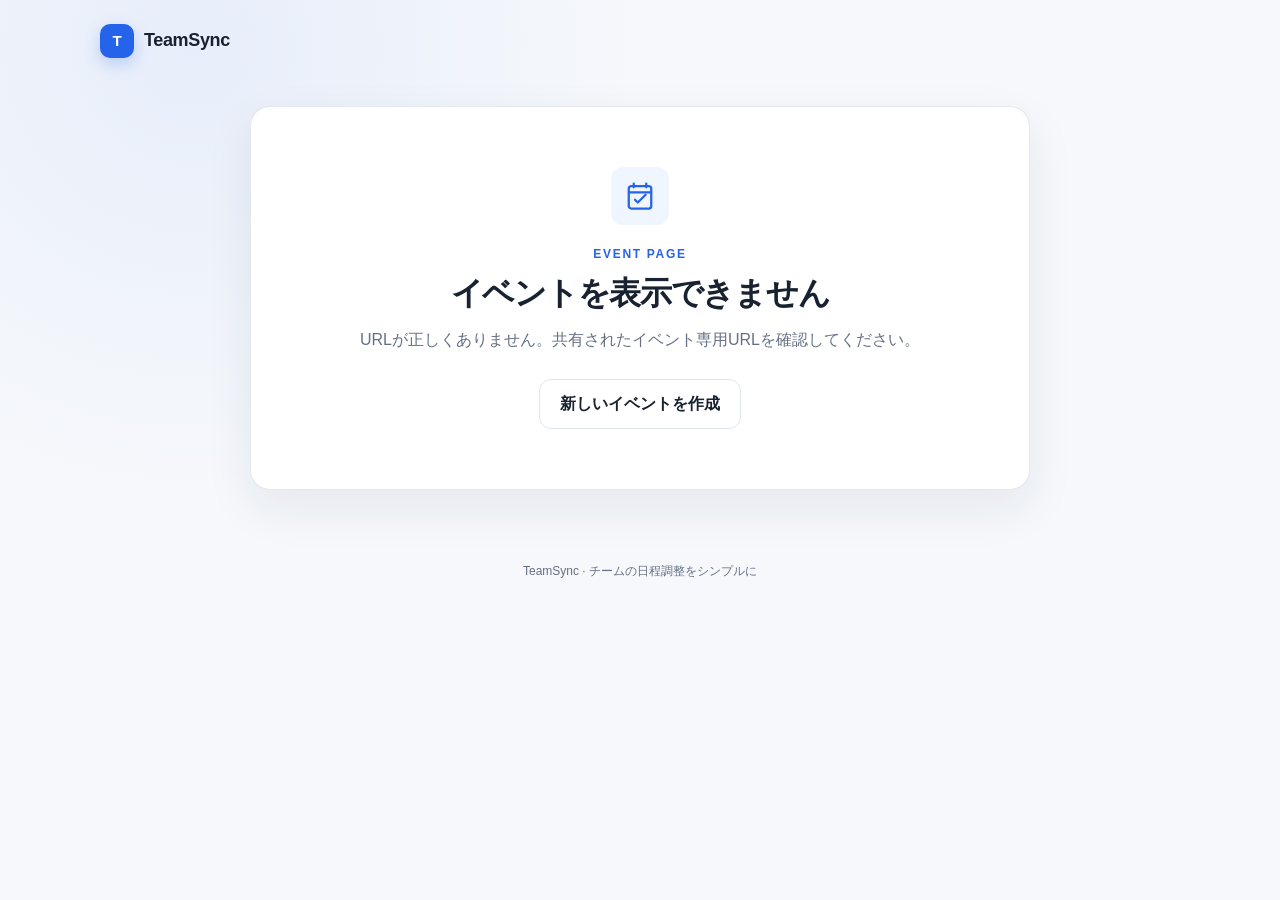
==== commit 6e8644c9: "Add response editing from participant names" ====
--- a/event.html
+++ b/event.html
@@ -5,7 +5,7 @@
     <meta name="viewport" content="width=device-width, initial-scale=1.0" />
     <meta name="description" content="TeamSyncのイベント専用ページです。" />
     <title>イベント | TeamSync</title>
-    <link rel="stylesheet" href="css/style.css?v=10" />
+    <link rel="stylesheet" href="css/style.css?v=11" />
   </head>
   <body>
     <header class="site-header">
@@ -131,7 +131,7 @@
     </footer>
 
     <script src="js/config.js?v=7" defer></script>
-    <script src="js/supabase.js?v=7" defer></script>
-    <script src="js/event.js?v=10" defer></script>
+    <script src="js/supabase.js?v=8" defer></script>
+    <script src="js/event.js?v=11" defer></script>
   </body>
 </html>
--- a/css/style.css
+++ b/css/style.css
@@ -1082,6 +1082,41 @@
 
 .event-description.is-empty {
   color: #98a2b3;
+}
+
+.response-event-summary .event-description {
+  margin-bottom: 0;
+}
+
+.response-cta {
+  display: flex;
+  align-items: center;
+  justify-content: space-between;
+  gap: 24px;
+}
+
+.response-cta h2,
+.response-cta p {
+  margin: 0;
+}
+
+.response-cta h2 {
+  margin-top: 2px;
+  font-size: 1.25rem;
+  letter-spacing: -0.02em;
+}
+
+.response-cta > div > p:last-child {
+  margin-top: 7px;
+  color: var(--color-muted);
+  font-size: 0.78rem;
+}
+
+.response-page-button {
+  width: auto;
+  min-width: 190px;
+  flex: none;
+  text-decoration: none;
 }
 
 .share-panel {
@@ -1808,6 +1843,15 @@
     align-items: flex-start;
   }
 
+  .response-cta {
+    display: grid;
+    gap: 18px;
+  }
+
+  .response-page-button {
+    width: 100%;
+  }
+
   .share-panel {
     grid-template-columns: 1fr;
     gap: 12px;
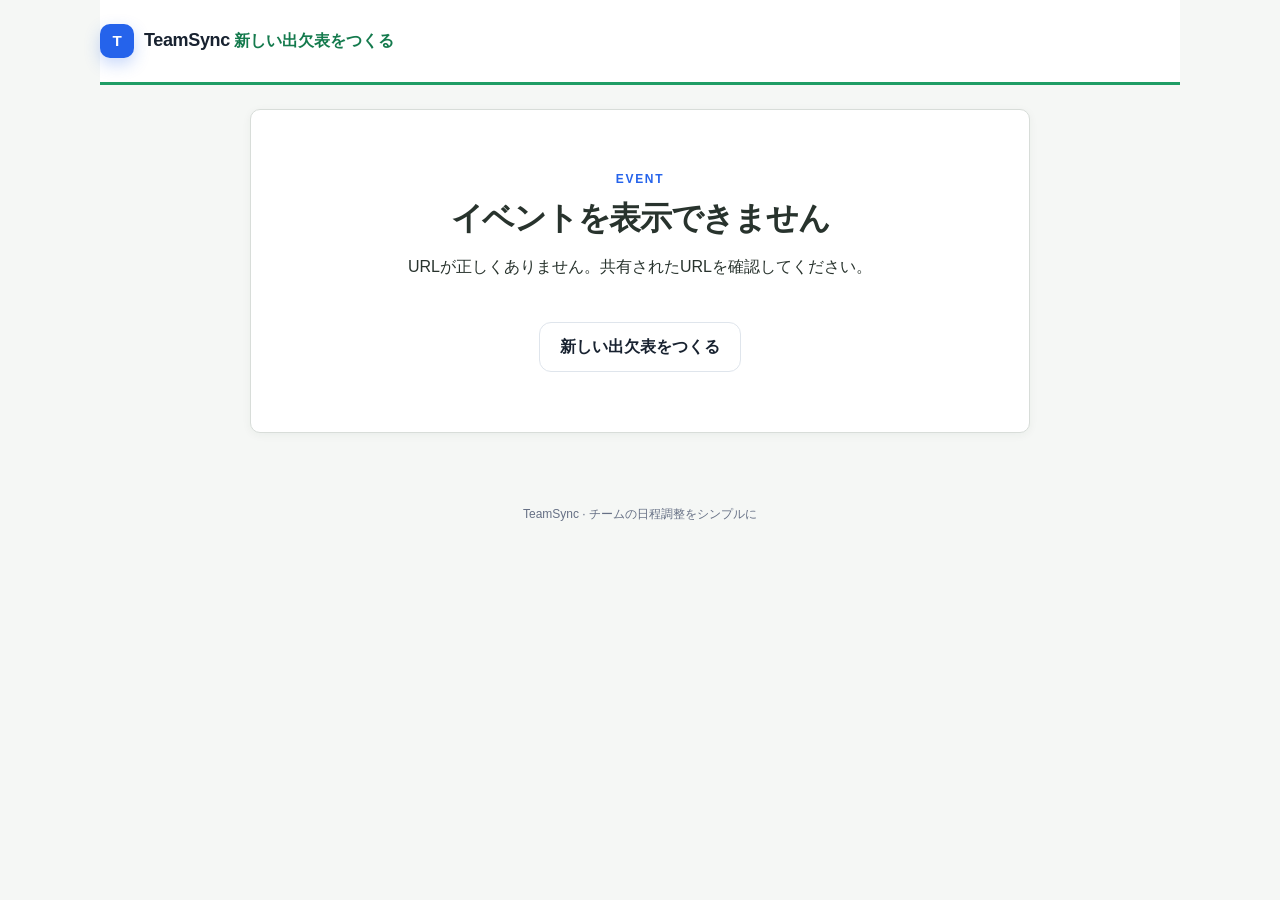
==== commit 6dd2cd11: "Match Chouseisan layout and scheduling features" ====
--- a/event.html
+++ b/event.html
@@ -3,135 +3,112 @@
   <head>
     <meta charset="UTF-8" />
     <meta name="viewport" content="width=device-width, initial-scale=1.0" />
-    <meta name="description" content="TeamSyncのイベント専用ページです。" />
-    <title>イベント | TeamSync</title>
-    <link rel="stylesheet" href="css/style.css?v=11" />
+    <meta name="description" content="TeamSyncの出欠表です。" />
+    <title>出欠表 | TeamSync</title>
+    <link rel="stylesheet" href="css/style.css?v=15" />
   </head>
   <body>
     <header class="site-header">
       <a class="brand" href="index.html" aria-label="TeamSync ホーム">
-        <span class="brand-mark" aria-hidden="true">T</span>
-        <span>TeamSync</span>
+        <span class="brand-mark" aria-hidden="true">T</span><span>TeamSync</span>
       </a>
+      <a class="header-create-link" href="index.html">新しい出欠表をつくる</a>
     </header>
 
     <main class="page-shell event-page-shell">
       <section id="event-loading" class="card event-state" aria-live="polite">
-        <span class="event-loader" aria-hidden="true"></span>
-        <p>イベント情報を読み込んでいます…</p>
+        <span class="event-loader" aria-hidden="true"></span><p>出欠表を読み込んでいます…</p>
       </section>
 
-      <section id="event-error" class="card empty-state" aria-labelledby="event-error-title" hidden>
-        <span class="calendar-icon calendar-icon--large" aria-hidden="true">
-          <svg viewBox="0 0 24 24">
-            <path d="M7 2v3M17 2v3M3.5 9h17M5 4h14a2 2 0 0 1 2 2v14a2 2 0 0 1-2 2H5a2 2 0 0 1-2-2V6a2 2 0 0 1 2-2Z" />
-            <path d="m8 15 2.2 2.2L16.5 11" />
-          </svg>
-        </span>
-        <p class="eyebrow">EVENT PAGE</p>
-        <h1 id="event-error-title">イベントを表示できません</h1>
-        <p id="event-error-message" class="intro-copy"></p>
-        <a class="secondary-button" href="index.html">新しいイベントを作成</a>
+      <section id="event-error" class="card empty-state" hidden>
+        <p class="eyebrow">EVENT</p>
+        <h1>イベントを表示できません</h1>
+        <p id="event-error-message"></p>
+        <a class="secondary-button" href="index.html">新しい出欠表をつくる</a>
       </section>
 
-      <article id="event-content" class="event-content" aria-labelledby="event-title" hidden>
-        <section class="card event-summary">
-          <div class="event-summary-heading">
+      <article id="event-content" class="event-content" hidden>
+        <section class="event-header-card card">
+          <div class="event-title-row">
             <div>
-              <p class="eyebrow">EVENT</p>
+              <p class="eyebrow">みんなの予定を合わせよう</p>
               <h1 id="event-title"></h1>
             </div>
-            <span class="event-candidate-badge" id="event-candidate-count"></span>
+            <a id="manage-event-link" class="organizer-button" href="manage.html" hidden>幹事メニュー</a>
           </div>
           <p id="event-description" class="event-description"></p>
+          <div id="confirmed-banner" class="confirmed-banner" hidden>
+            <strong>開催日が決まりました</strong>
+            <span id="confirmed-date"></span>
+          </div>
+          <p id="deadline-status" class="deadline-status"></p>
 
-          <div class="share-panel">
+          <div class="share-panel compact-share-panel">
             <div>
-              <span class="share-label">イベント専用URL</span>
+              <span class="share-label">参加者へこのURLを共有してください</span>
               <p id="share-url" class="share-url"></p>
             </div>
             <button id="copy-url-button" class="copy-button" type="button">
-              <svg viewBox="0 0 20 20" aria-hidden="true">
-                <rect x="6" y="6" width="10" height="10" rx="2" />
-                <path d="M13 6V5a2 2 0 0 0-2-2H5a2 2 0 0 0-2 2v6a2 2 0 0 0 2 2h1" />
-              </svg>
               <span id="copy-url-label">URLをコピー</span>
             </button>
           </div>
           <p id="copy-status" class="copy-status" role="status" aria-live="polite"></p>
         </section>
 
-        <section class="card response-cta" aria-labelledby="response-cta-title">
-          <div>
-            <p class="step-label">YOUR RESPONSE</p>
-            <h2 id="response-cta-title">日程の回答はこちら</h2>
-            <p>名前と候補日時ごとの○・△・×を入力できます。</p>
-          </div>
+        <section class="event-primary-actions">
           <a id="response-page-link" class="primary-button response-page-button" href="response.html">
-            <span>出欠を回答</span>
-            <svg viewBox="0 0 20 20" aria-hidden="true">
-              <path d="m7 4 6 6-6 6" />
-            </svg>
+            出欠を入力する
           </a>
+          <button id="download-csv-button" class="secondary-button" type="button">CSVダウンロード</button>
         </section>
 
-        <section class="card event-results" aria-labelledby="event-results-title">
-          <div class="event-section-heading results-heading">
+        <section class="card attendance-card" aria-labelledby="event-results-title">
+          <div class="attendance-heading">
             <div>
-              <p class="step-label">RESULTS</p>
-              <h2 id="event-results-title">回答一覧</h2>
+              <p class="step-label">ATTENDANCE</p>
+              <h2 id="event-results-title">出欠表</h2>
             </div>
-            <div class="results-heading-actions">
-              <p id="results-participant-count">0人が回答</p>
-              <button id="refresh-results-button" class="refresh-results-button" type="button">
-                結果を更新
-              </button>
+            <div class="attendance-meta">
+              <strong id="results-participant-count">0人が回答</strong>
+              <button id="refresh-results-button" class="text-button" type="button">最新の状態に更新</button>
             </div>
           </div>
 
-          <div id="results-loading" class="results-state" role="status" aria-live="polite">
-            <span class="event-loader" aria-hidden="true"></span>
-            <p>回答結果を読み込んでいます…</p>
+          <div id="best-candidate-note" class="best-candidate-note" hidden>
+            <span aria-hidden="true">★</span>
+            <p><strong>おすすめ候補</strong> ○を1点、△を0.5点として最も点数が高い日程です。</p>
           </div>
 
-          <div id="results-error" class="results-state results-state--error" role="status" hidden>
-            <p>回答結果を読み込めませんでした。「結果を更新」をお試しください。</p>
+          <div id="results-loading" class="results-state" role="status" aria-live="polite">
+            <span class="event-loader" aria-hidden="true"></span><p>回答を集計しています…</p>
           </div>
-
+          <div id="results-error" class="results-state results-state--error" hidden>
+            <p>回答結果を読み込めませんでした。</p>
+          </div>
+          <p id="results-action-notice" class="phase-notice" role="status" aria-live="polite" hidden></p>
           <div id="results-empty" class="results-empty" hidden>
             <strong>まだ回答はありません</strong>
-            <p>最初の回答が保存されると、候補別の集計と回答一覧が表示されます。</p>
+            <p>「出欠を入力する」から最初の回答を登録してください。</p>
           </div>
 
           <div id="results-content" hidden>
-            <div
-              id="candidate-summary-list"
-              class="candidate-summary-list"
-              aria-label="候補日時ごとの回答集計"
-            ></div>
-
-            <div class="results-table-scroll" tabindex="0" aria-label="参加者ごとの回答一覧">
-              <table class="results-table">
-                <caption>参加者ごとの○・△・×とコメント</caption>
+            <div class="attendance-table-scroll" tabindex="0" aria-label="候補日時と参加者の出欠表">
+              <table class="attendance-table">
+                <caption>候補日時ごとの出欠とコメント</caption>
                 <thead id="results-table-head"></thead>
                 <tbody id="results-table-body"></tbody>
+                <tfoot id="results-table-foot"></tfoot>
               </table>
             </div>
+            <p class="table-help">名前を選ぶと回答を変更できます。回答保護中は回答したブラウザのみ編集できます。</p>
           </div>
         </section>
-
-        <div class="event-page-actions">
-          <a class="secondary-button" href="index.html">新しいイベントを作成</a>
-        </div>
       </article>
     </main>
 
-    <footer class="site-footer">
-      <p>TeamSync <span aria-hidden="true">·</span> チームの日程調整をシンプルに</p>
-    </footer>
-
-    <script src="js/config.js?v=7" defer></script>
-    <script src="js/supabase.js?v=8" defer></script>
-    <script src="js/event.js?v=11" defer></script>
+    <footer class="site-footer"><p>TeamSync · チームの日程調整をシンプルに</p></footer>
+    <script src="js/config.js?v=8" defer></script>
+    <script src="js/supabase.js?v=15" defer></script>
+    <script src="js/event.js?v=15" defer></script>
   </body>
 </html>
--- a/css/style.css
+++ b/css/style.css
@@ -1274,6 +1274,12 @@
   margin-bottom: 22px;
 }
 
+.response-name-group input[readonly] {
+  color: #344054;
+  background: #f5f7fa;
+  cursor: default;
+}
+
 .response-date-fields {
   display: grid;
   grid-template-columns: minmax(0, 1fr) minmax(0, 1.25fr);
@@ -1611,7 +1617,8 @@
   min-width: 100%;
   border-collapse: separate;
   border-spacing: 0;
-  font-size: 0.74rem;
+  font-size: 0.86rem;
+  line-height: 1.45;
 }
 
 .results-table caption {
@@ -1627,7 +1634,7 @@
 .results-table th,
 .results-table td {
   min-width: 150px;
-  padding: 12px;
+  padding: 14px;
   border-right: 1px solid var(--color-border);
   border-bottom: 1px solid var(--color-border);
   text-align: left;
@@ -1639,15 +1646,17 @@
   position: sticky;
   left: 0;
   z-index: 1;
-  min-width: 132px;
-  max-width: 180px;
+  min-width: 156px;
+  max-width: 210px;
   background: #fff;
 }
 
 .results-table thead th {
   color: #344054;
   background: #f5f7fa;
+  font-size: 1.05rem;
   font-weight: 800;
+  line-height: 1.35;
 }
 
 .results-table thead th:first-child {
@@ -1661,9 +1670,9 @@
 }
 
 .results-table thead th span {
-  margin-top: 2px;
+  margin-top: 4px;
   color: var(--color-muted);
-  font-size: 0.64rem;
+  font-size: 0.86rem;
   font-weight: 650;
 }
 
@@ -1673,6 +1682,72 @@
 
 .results-table tbody tr:last-child > * {
   border-bottom: 0;
+}
+
+.result-participant-link {
+  display: inline-flex;
+  align-items: center;
+  min-height: 32px;
+  color: var(--color-primary);
+  font-weight: 800;
+  text-decoration: underline;
+  text-decoration-thickness: 1px;
+  text-underline-offset: 3px;
+}
+
+.result-participant-link:hover {
+  color: var(--color-primary-dark);
+}
+
+.result-participant-link:focus-visible {
+  border-radius: 5px;
+  outline: 3px solid rgba(37, 99, 235, 0.2);
+  outline-offset: 2px;
+}
+
+.result-participant-actions {
+  display: flex;
+  flex-direction: column;
+  align-items: flex-start;
+  gap: 7px;
+}
+
+.result-delete-button {
+  min-height: 30px;
+  padding: 4px 10px;
+  border: 1px solid #efb4ae;
+  border-radius: 7px;
+  color: #a23830;
+  background: #fff7f6;
+  font-size: 0.72rem;
+  font-weight: 750;
+  cursor: pointer;
+}
+
+.result-delete-button:hover:not(:disabled) {
+  border-color: #d8645b;
+  color: #8f2f28;
+  background: #ffefed;
+}
+
+.result-delete-button.is-confirming {
+  border-color: #c9433a;
+  color: #fff;
+  background: #c9433a;
+}
+
+.result-delete-button:focus-visible {
+  outline: 3px solid rgba(216, 100, 91, 0.2);
+  outline-offset: 2px;
+}
+
+.result-delete-button:disabled {
+  opacity: 0.6;
+  cursor: wait;
+}
+
+.results-action-notice {
+  margin: 0 0 16px;
 }
 
 .result-status {
@@ -1683,7 +1758,7 @@
   display: inline-flex;
   padding: 4px 8px;
   border-radius: 999px;
-  font-size: 0.68rem;
+  font-size: 0.8rem;
   font-weight: 800;
 }
 
@@ -1706,8 +1781,8 @@
   max-width: 210px;
   margin: 7px 0 0;
   color: #475467;
-  font-size: 0.68rem;
-  line-height: 1.55;
+  font-size: 0.78rem;
+  line-height: 1.65;
   overflow-wrap: anywhere;
   white-space: pre-wrap;
 }
@@ -1911,3 +1986,496 @@
     animation-duration: 1.5s;
   }
 }
+
+
+/* Phase 8: compact attendance-sheet layout */
+:root {
+  --sheet-green: #1f9d65;
+  --sheet-green-dark: #147a4d;
+  --sheet-green-soft: #eaf8f1;
+  --sheet-best: #fff7d6;
+  --sheet-border: #d8ddd9;
+  --sheet-ink: #28332d;
+  --sheet-muted: #68736c;
+  --sheet-danger: #c33d3d;
+}
+
+body {
+  color: var(--sheet-ink);
+  background: #f5f7f5;
+}
+
+.site-header {
+  border-bottom: 3px solid var(--sheet-green);
+  background: #fff;
+}
+
+.header-create-link {
+  color: var(--sheet-green-dark);
+  font-weight: 700;
+  text-decoration: none;
+}
+
+.page-shell {
+  max-width: 1080px;
+}
+
+.card {
+  border: 1px solid var(--sheet-border);
+  border-radius: 10px;
+  box-shadow: 0 2px 10px rgba(25, 58, 40, 0.05);
+}
+
+.creation-options {
+  display: grid;
+  grid-template-columns: minmax(0, 1fr) minmax(240px, 1fr);
+  gap: 18px;
+  align-items: center;
+  margin-bottom: 24px;
+}
+
+.check-option {
+  display: flex;
+  align-items: flex-start;
+  gap: 10px;
+  padding: 14px;
+  border: 1px solid var(--sheet-border);
+  border-radius: 8px;
+  background: #fafcfb;
+  cursor: pointer;
+}
+
+.check-option input {
+  width: 18px;
+  height: 18px;
+  margin-top: 2px;
+  accent-color: var(--sheet-green);
+}
+
+.check-option span {
+  display: grid;
+  gap: 3px;
+}
+
+.check-option small {
+  color: var(--sheet-muted);
+}
+
+.primary-button {
+  background: var(--sheet-green);
+  border-color: var(--sheet-green);
+}
+
+.primary-button:hover {
+  background: var(--sheet-green-dark);
+}
+
+.event-page-shell {
+  max-width: 1180px;
+}
+
+.event-title-row,
+.manage-heading,
+.attendance-heading,
+.manage-section-heading {
+  display: flex;
+  justify-content: space-between;
+  align-items: flex-start;
+  gap: 24px;
+}
+
+.event-title-row h1,
+.manage-heading h1 {
+  margin: 4px 0 0;
+}
+
+.organizer-button,
+.text-button {
+  color: var(--sheet-green-dark);
+  font-weight: 700;
+}
+
+.organizer-button {
+  padding: 9px 14px;
+  border: 1px solid var(--sheet-green);
+  border-radius: 7px;
+  text-decoration: none;
+  white-space: nowrap;
+}
+
+.deadline-status {
+  margin: 12px 0 0;
+  color: var(--sheet-muted);
+  font-size: 0.92rem;
+}
+
+.deadline-status.is-closed {
+  color: var(--sheet-danger);
+  font-weight: 700;
+}
+
+.confirmed-banner {
+  display: flex;
+  gap: 12px;
+  align-items: center;
+  margin-top: 16px;
+  padding: 14px 16px;
+  border: 1px solid #69b88f;
+  border-radius: 8px;
+  background: var(--sheet-green-soft);
+  color: #155f3d;
+}
+
+.confirmed-banner.is-warning {
+  border-color: #e6ba59;
+  background: #fff8e5;
+  color: #795513;
+}
+
+.compact-share-panel {
+  margin-top: 20px;
+}
+
+.event-primary-actions {
+  display: flex;
+  justify-content: center;
+  gap: 12px;
+  margin: 20px 0;
+}
+
+.event-primary-actions .primary-button,
+.event-primary-actions .secondary-button {
+  min-width: 190px;
+  justify-content: center;
+}
+
+.primary-button.is-disabled {
+  pointer-events: none;
+  opacity: 0.55;
+}
+
+.attendance-card {
+  padding: 0;
+  overflow: hidden;
+}
+
+.attendance-heading {
+  padding: 24px;
+  border-bottom: 1px solid var(--sheet-border);
+}
+
+.attendance-heading h2 {
+  margin: 3px 0 0;
+}
+
+.attendance-meta {
+  display: grid;
+  justify-items: end;
+  gap: 5px;
+}
+
+.text-button {
+  border: 0;
+  background: transparent;
+  cursor: pointer;
+  text-decoration: underline;
+}
+
+.best-candidate-note {
+  display: flex;
+  align-items: center;
+  gap: 10px;
+  margin: 18px 24px 0;
+  padding: 12px 14px;
+  border-radius: 8px;
+  background: var(--sheet-best);
+  color: #6c5611;
+}
+
+.best-candidate-note p {
+  margin: 0;
+}
+
+.attendance-table-scroll {
+  overflow: auto;
+  padding: 20px 24px 24px;
+}
+
+.attendance-table {
+  width: max-content;
+  min-width: 100%;
+  border-collapse: separate;
+  border-spacing: 0;
+  border: 1px solid #cfd6d1;
+  border-radius: 7px;
+  overflow: hidden;
+  background: #fff;
+}
+
+.attendance-table caption {
+  position: absolute;
+  width: 1px;
+  height: 1px;
+  overflow: hidden;
+  clip-path: inset(50%);
+}
+
+.attendance-table th,
+.attendance-table td {
+  min-width: 112px;
+  padding: 11px 10px;
+  border-right: 1px solid #dce1dd;
+  border-bottom: 1px solid #dce1dd;
+  text-align: center;
+  vertical-align: middle;
+}
+
+.attendance-table tr > :first-child {
+  position: sticky;
+  left: 0;
+  z-index: 2;
+  min-width: 180px;
+  background: #f7f9f7;
+  text-align: left;
+}
+
+.attendance-table thead th {
+  position: sticky;
+  top: 0;
+  z-index: 3;
+  background: #eef3ef;
+  font-size: 0.92rem;
+}
+
+.attendance-table thead th:first-child {
+  z-index: 4;
+}
+
+.attendance-table tbody th {
+  display: table-cell;
+}
+
+.attendance-table tbody th strong,
+.attendance-table tbody th span {
+  display: block;
+}
+
+.attendance-table tbody th span {
+  margin-top: 3px;
+  color: var(--sheet-muted);
+  font-size: 0.84rem;
+}
+
+.attendance-table tbody th em {
+  display: inline-block;
+  margin-top: 7px;
+  padding: 2px 7px;
+  border-radius: 999px;
+  background: #f1c84b;
+  color: #5b4708;
+  font-size: 0.72rem;
+  font-style: normal;
+}
+
+.attendance-table tr.is-best-candidate > * {
+  background: var(--sheet-best);
+}
+
+.attendance-table tr.is-best-candidate > :first-child {
+  background: #fff0ac;
+}
+
+.attendance-table tr.is-confirmed-candidate > * {
+  box-shadow: inset 0 3px 0 var(--sheet-green), inset 0 -3px 0 var(--sheet-green);
+}
+
+.attendance-count-cell span {
+  display: inline-block;
+  margin: 2px 3px;
+  font-size: 0.78rem;
+  white-space: nowrap;
+}
+
+.attendance-mark {
+  display: block;
+  font-size: 1.65rem;
+  line-height: 1;
+}
+
+.attendance-mark.is-yes,
+.attendance-count-cell .is-yes {
+  color: #168557;
+}
+
+.attendance-mark.is-maybe,
+.attendance-count-cell .is-maybe {
+  color: #d29213;
+}
+
+.attendance-mark.is-no,
+.attendance-count-cell .is-no {
+  color: #c44747;
+}
+
+.attendance-mark.is-none {
+  color: #a8b0aa;
+}
+
+.attendance-table td small {
+  display: block;
+  max-width: 125px;
+  margin: 6px auto 0;
+  color: var(--sheet-muted);
+  font-size: 0.72rem;
+  overflow-wrap: anywhere;
+}
+
+.participant-heading-inner {
+  display: grid;
+  justify-items: center;
+  gap: 7px;
+}
+
+.participant-edit-link {
+  color: var(--sheet-green-dark);
+  font-weight: 800;
+}
+
+.participant-admin-actions {
+  display: flex;
+  gap: 3px;
+}
+
+.participant-admin-actions button,
+.candidate-row-actions button {
+  padding: 3px 6px;
+  border: 1px solid #cdd4cf;
+  border-radius: 4px;
+  background: #fff;
+  color: #4c5750;
+  cursor: pointer;
+  font-size: 0.7rem;
+}
+
+.table-help {
+  margin: -10px 24px 24px;
+  color: var(--sheet-muted);
+  font-size: 0.82rem;
+}
+
+.results-empty,
+.results-state {
+  padding: 32px 24px;
+}
+
+.manage-shell {
+  max-width: 900px;
+}
+
+.manage-shell #manage-content {
+  display: grid;
+  gap: 20px;
+}
+
+.manage-shell .card {
+  padding: 24px;
+}
+
+.manage-candidate-list {
+  display: grid;
+  gap: 9px;
+  margin: 16px 0 22px;
+}
+
+.manage-candidate-row {
+  display: grid;
+  grid-template-columns: minmax(150px, 1fr) 110px auto 110px auto;
+  gap: 8px;
+  align-items: center;
+  padding: 10px;
+  border: 1px solid var(--sheet-border);
+  border-radius: 7px;
+  background: #fafcfb;
+}
+
+.candidate-row-actions {
+  display: flex;
+  gap: 4px;
+}
+
+.confirm-date-controls {
+  display: flex;
+  gap: 12px;
+  margin-top: 15px;
+}
+
+.confirm-date-controls select {
+  flex: 1;
+}
+
+.danger-zone {
+  border-color: #e3b4b4;
+  background: #fffafa;
+}
+
+.danger-button {
+  padding: 10px 16px;
+  border: 1px solid var(--sheet-danger);
+  border-radius: 7px;
+  background: #fff;
+  color: var(--sheet-danger);
+  font-weight: 800;
+  cursor: pointer;
+}
+
+@media (max-width: 720px) {
+  .header-create-link {
+    font-size: 0.78rem;
+  }
+
+  .creation-options {
+    grid-template-columns: 1fr;
+  }
+
+  .event-title-row,
+  .manage-heading,
+  .attendance-heading,
+  .manage-section-heading {
+    display: grid;
+  }
+
+  .event-primary-actions,
+  .confirm-date-controls {
+    flex-direction: column;
+  }
+
+  .attendance-meta {
+    justify-items: start;
+  }
+
+  .attendance-table-scroll {
+    padding: 14px;
+  }
+
+  .attendance-table th,
+  .attendance-table td {
+    min-width: 94px;
+    padding: 9px 7px;
+  }
+
+  .attendance-table tr > :first-child {
+    min-width: 146px;
+  }
+
+  .manage-candidate-row {
+    grid-template-columns: 1fr 1fr;
+  }
+
+  .manage-candidate-row > input[type="date"] {
+    grid-column: 1 / -1;
+  }
+
+  .manage-candidate-row > .candidate-row-actions {
+    grid-column: 1 / -1;
+  }
+}
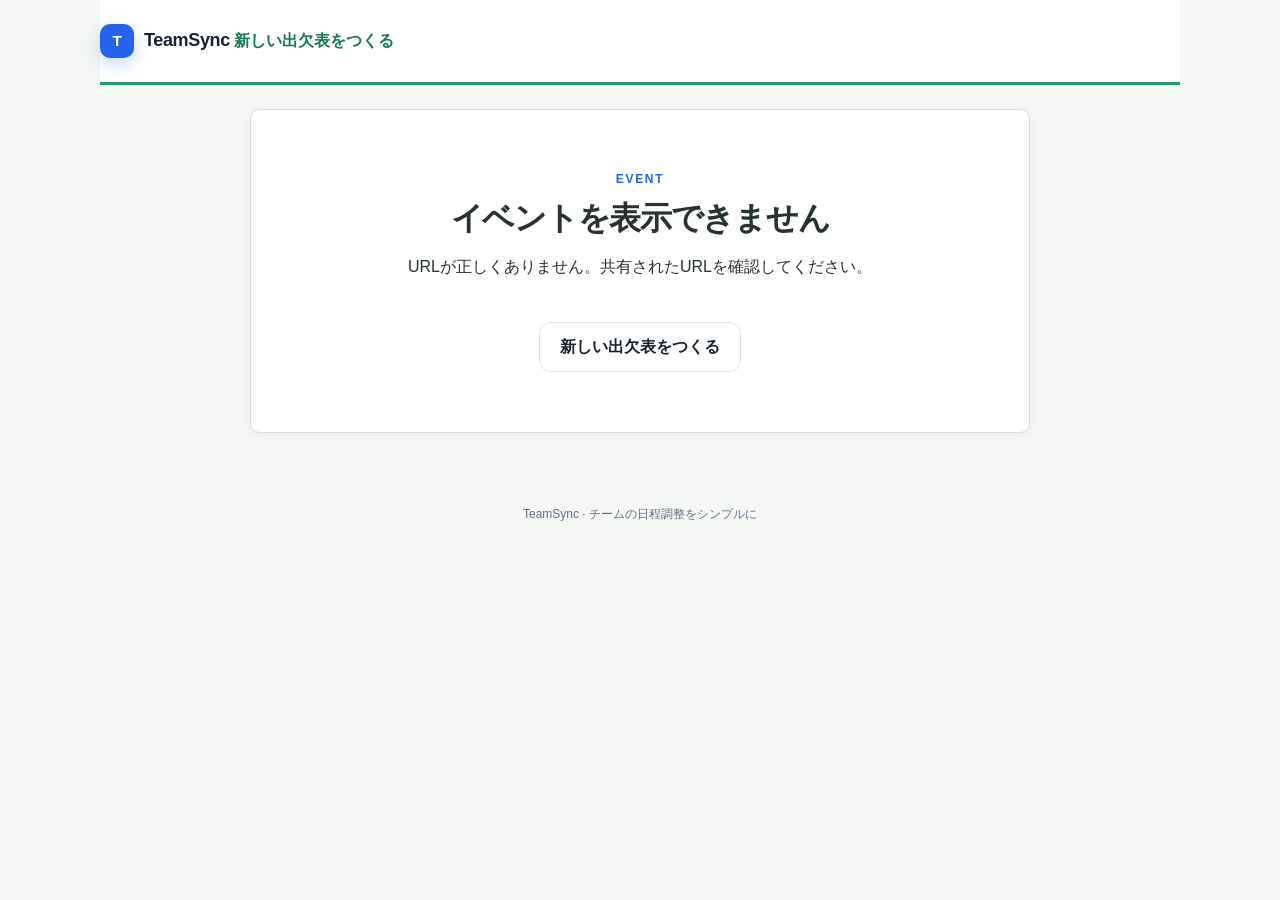
==== commit 7fc2c7f7: "Remove recommendation note from attendance sheet" ====
--- a/event.html
+++ b/event.html
@@ -74,11 +74,6 @@
             </div>
           </div>
 
-          <div id="best-candidate-note" class="best-candidate-note" hidden>
-            <span aria-hidden="true">★</span>
-            <p><strong>おすすめ候補</strong> ○を1点、△を0.5点として最も点数が高い日程です。</p>
-          </div>
-
           <div id="results-loading" class="results-state" role="status" aria-live="polite">
             <span class="event-loader" aria-hidden="true"></span><p>回答を集計しています…</p>
           </div>
--- a/css/style.css
+++ b/css/style.css
@@ -2181,21 +2181,6 @@
   text-decoration: underline;
 }
 
-.best-candidate-note {
-  display: flex;
-  align-items: center;
-  gap: 10px;
-  margin: 18px 24px 0;
-  padding: 12px 14px;
-  border-radius: 8px;
-  background: var(--sheet-best);
-  color: #6c5611;
-}
-
-.best-candidate-note p {
-  margin: 0;
-}
-
 .attendance-table-scroll {
   overflow: auto;
   padding: 20px 24px 24px;
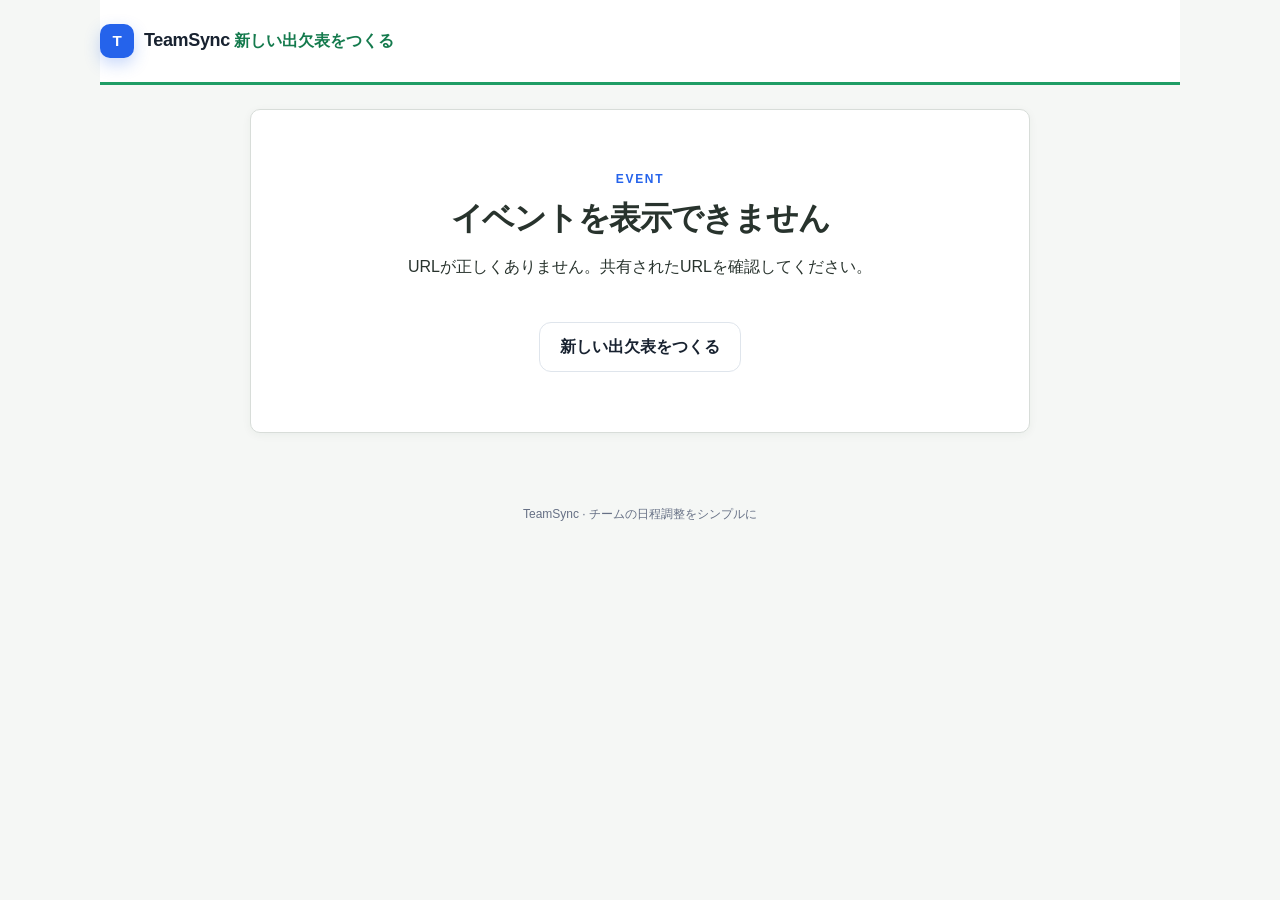
==== commit a95d80c5: "Fix stale attendance result script cache" ====
--- a/event.html
+++ b/event.html
@@ -5,7 +5,7 @@
     <meta name="viewport" content="width=device-width, initial-scale=1.0" />
     <meta name="description" content="TeamSyncの出欠表です。" />
     <title>出欠表 | TeamSync</title>
-    <link rel="stylesheet" href="css/style.css?v=15" />
+    <link rel="stylesheet" href="css/style.css?v=16" />
   </head>
   <body>
     <header class="site-header">
@@ -104,6 +104,6 @@
     <footer class="site-footer"><p>TeamSync · チームの日程調整をシンプルに</p></footer>
     <script src="js/config.js?v=8" defer></script>
     <script src="js/supabase.js?v=15" defer></script>
-    <script src="js/event.js?v=15" defer></script>
+    <script src="js/event.js?v=16" defer></script>
   </body>
 </html>
